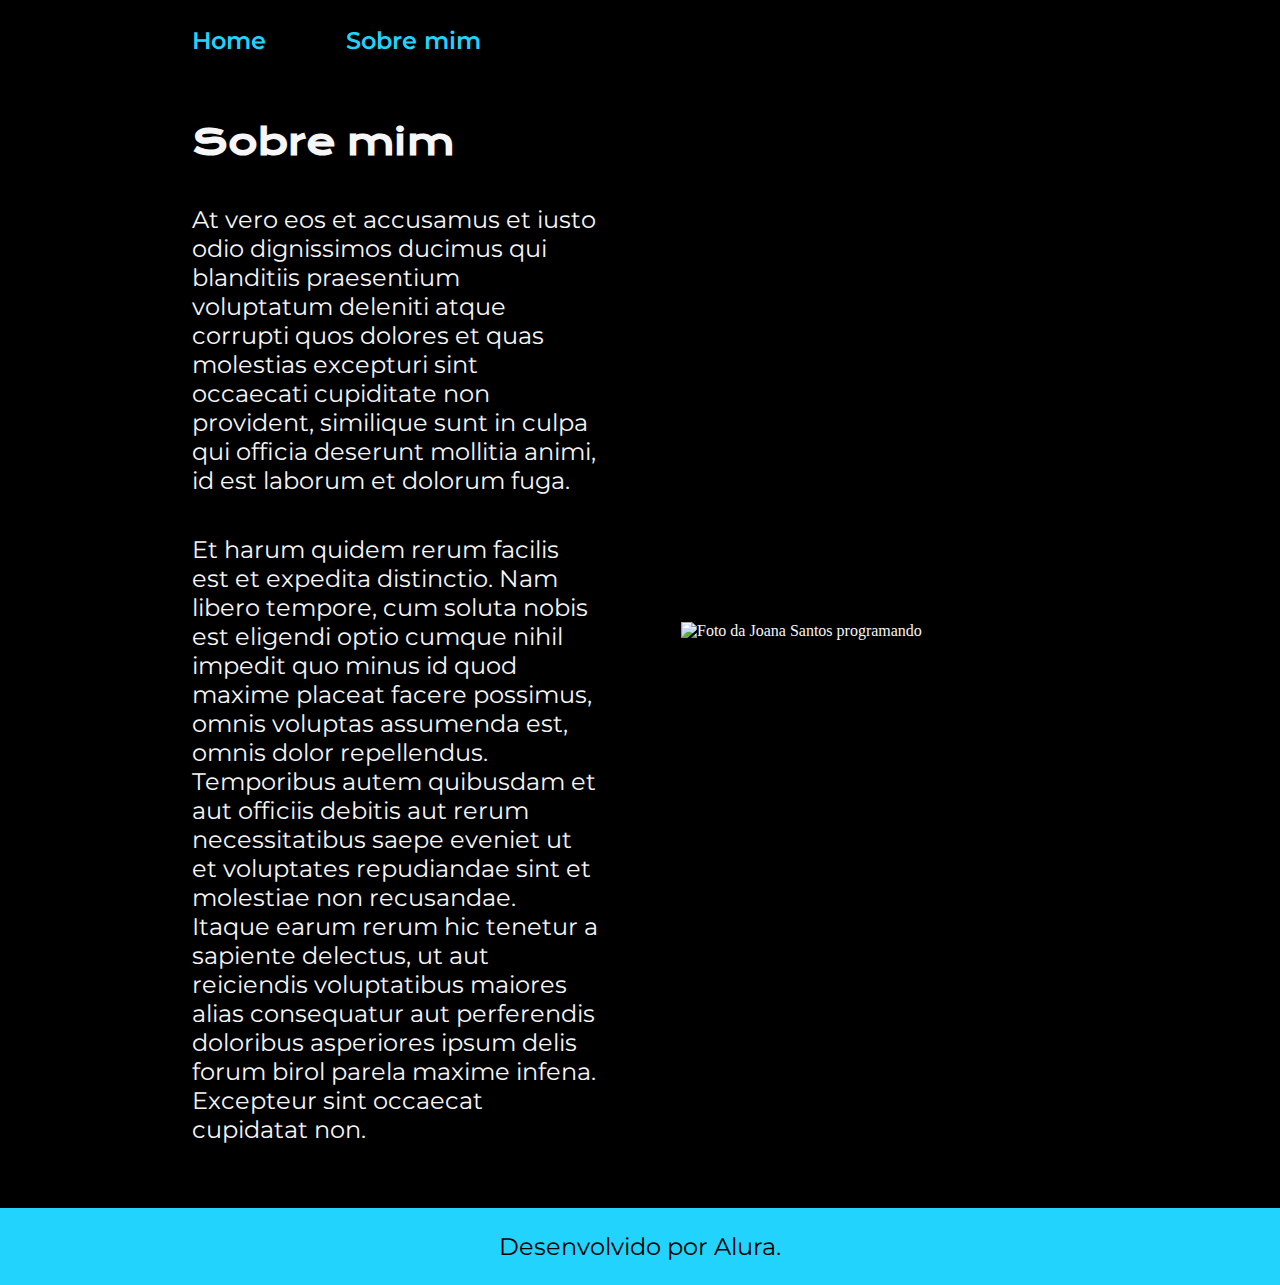
==== about.html @ a238a3ff "Add files via upload" ====
<!DOCTYPE html>
<html lang="pt-br">

<head>
    <meta charset="UTF-8">
    <meta http-equiv="X-UA-Compatible" content="IE=edge">
    <meta name="viewport" content="width=device-width, initial-scale=1.0">
    <title>Sobre mim</title>
    <link rel="stylesheet" href="./styles/style.css">
</head>

<body>
    <header class="cabecalho">
        <nav class="cabecalho__menu">
            <a class="cabecalho__menu__link" href="index.html">Home</a>
            <a class="cabecalho__menu__link" href="about.html">Sobre mim</a>
        </nav>
    </header>

    <main class="apresentacao">
        <section class="apresentacao__conteudo">
            <h1 class="apresentacao__conteudo__titulo">Sobre mim</h1>
            <p class="apresentacao__conteudo__texto">At vero eos et accusamus et iusto odio dignissimos ducimus qui blanditiis praesentium voluptatum deleniti
                atque corrupti quos dolores et quas molestias excepturi sint occaecati cupiditate non provident,
                similique sunt in culpa qui officia deserunt mollitia animi, id est laborum et dolorum fuga.
            </p>
            <p class="apresentacao__conteudo__texto">
                Et harum quidem rerum facilis est et expedita distinctio. Nam libero tempore, cum soluta nobis est
                eligendi optio cumque nihil impedit quo minus id quod maxime placeat facere possimus, omnis voluptas
                assumenda est, omnis dolor repellendus. Temporibus autem quibusdam et aut officiis debitis aut rerum
                necessitatibus saepe eveniet ut et voluptates repudiandae sint et molestiae non recusandae. Itaque earum
                rerum hic tenetur a sapiente delectus, ut aut reiciendis voluptatibus maiores alias consequatur aut
                perferendis doloribus asperiores ipsum delis forum birol parela maxime infena. Excepteur sint occaecat
                cupidatat non.</p>
        </section>
        <img src="./assets/imagem.png" alt="Foto da Joana Santos programando" class="apresentacao__imagem">
    </main>

    <footer class="rodape">
        <p>Desenvolvido por Alura.</p>
    </footer>
</body>

</html>
---- styles/style.css ----
@import url('https://fonts.googleapis.com/css2?family=Krona+One&family=Montserrat:wght@400;600&display=swap');

:root {
    --cor-primaria: #000000;
    --cor-secundaria: #F6F6F6;
    --cor-terciaria: #22D4FD;
    --cor-hover: #272727;

    --fonte-primaria: 'Krona One', sans-serif;
    --fonte-secundaria: 'Montserrat', sans-serif;
}

* {
    margin: 0;
    padding: 0;
}

body {
    box-sizing: border-box;
    background-color: var(--cor-primaria);
    color: var(--cor-secundaria);
}

.cabecalho {
    padding: 2% 0% 0% 15%;
}

.cabecalho__menu {
    display: flex;
    gap: 80px;
}

.cabecalho__menu__link {
    font-family: var(--fonte-secundaria);
    font-size: 1.5rem;
    font-weight: 600;
    color: var(--cor-terciaria);
    text-decoration: none;
}

.apresentacao {
    padding: 5% 15%;
    display: flex;
    align-items: center;
    justify-content: space-between;
    gap: 82px;
}

.apresentacao__conteudo {
    width: 50%;
    display: flex;
    flex-direction: column;
    gap: 40px;
}

.apresentacao__conteudo__titulo {
    font-size: 2.25rem;
    font-family: var(--fonte-primaria);
}

.titulo-destaque {
    color: var(--cor-terciaria);
}

.apresentacao__conteudo__texto {
    font-size: 1.5rem;
    font-family: var(--fonte-secundaria);
}

.apresentacao__links {
    display: flex;
    flex-direction: column;
    justify-content: space-between;
    align-items: center;
    gap: 32px;
}

.apresentacao__links__subtitulo {
    font-family: var(--fonte-primaria);
    font-weight: 400;
    font-size: 1.5rem;
}

.apresentacao__links__navegacao {
    display: flex;
    justify-content: center;
    gap: 16px;
    border: 2px solid var(--cor-terciaria);
    width: 50%;
    text-align: center;
    border-radius: 8px;
    font-size: 1.5rem;
    font-weight: 600;
    padding: 21.5px 0;
    text-decoration: none;
    color: var(--cor-secundaria);
    font-family: var(--fonte-secundaria);
}

.apresentacao__links__navegacao:hover {
    background-color: var(--cor-hover);
}

.apresentacao__imagem {
    width: 50%;
}

.rodape {
    color: var(--cor-primaria);
    background-color: var(--cor-terciaria);
    padding: 24px;
    text-align: center;
    font-family: var(--fonte-secundaria);
    font-size: 1.5rem;
    font-weight: 400;
}


@media screen and (max-width: 1224px) {
    .cabecalho {
        padding: 10%;
    }

    .cabecalho__menu {
        justify-content: center;
    }

    .apresentacao {
        padding: 5%;
        flex-direction: column-reverse;
    }

    .apresentacao__conteudo {
        width: auto;
    }
}

@media (max-width: 675px) {
    .apresentacao__imagem {
        width: 80%;
    }
}
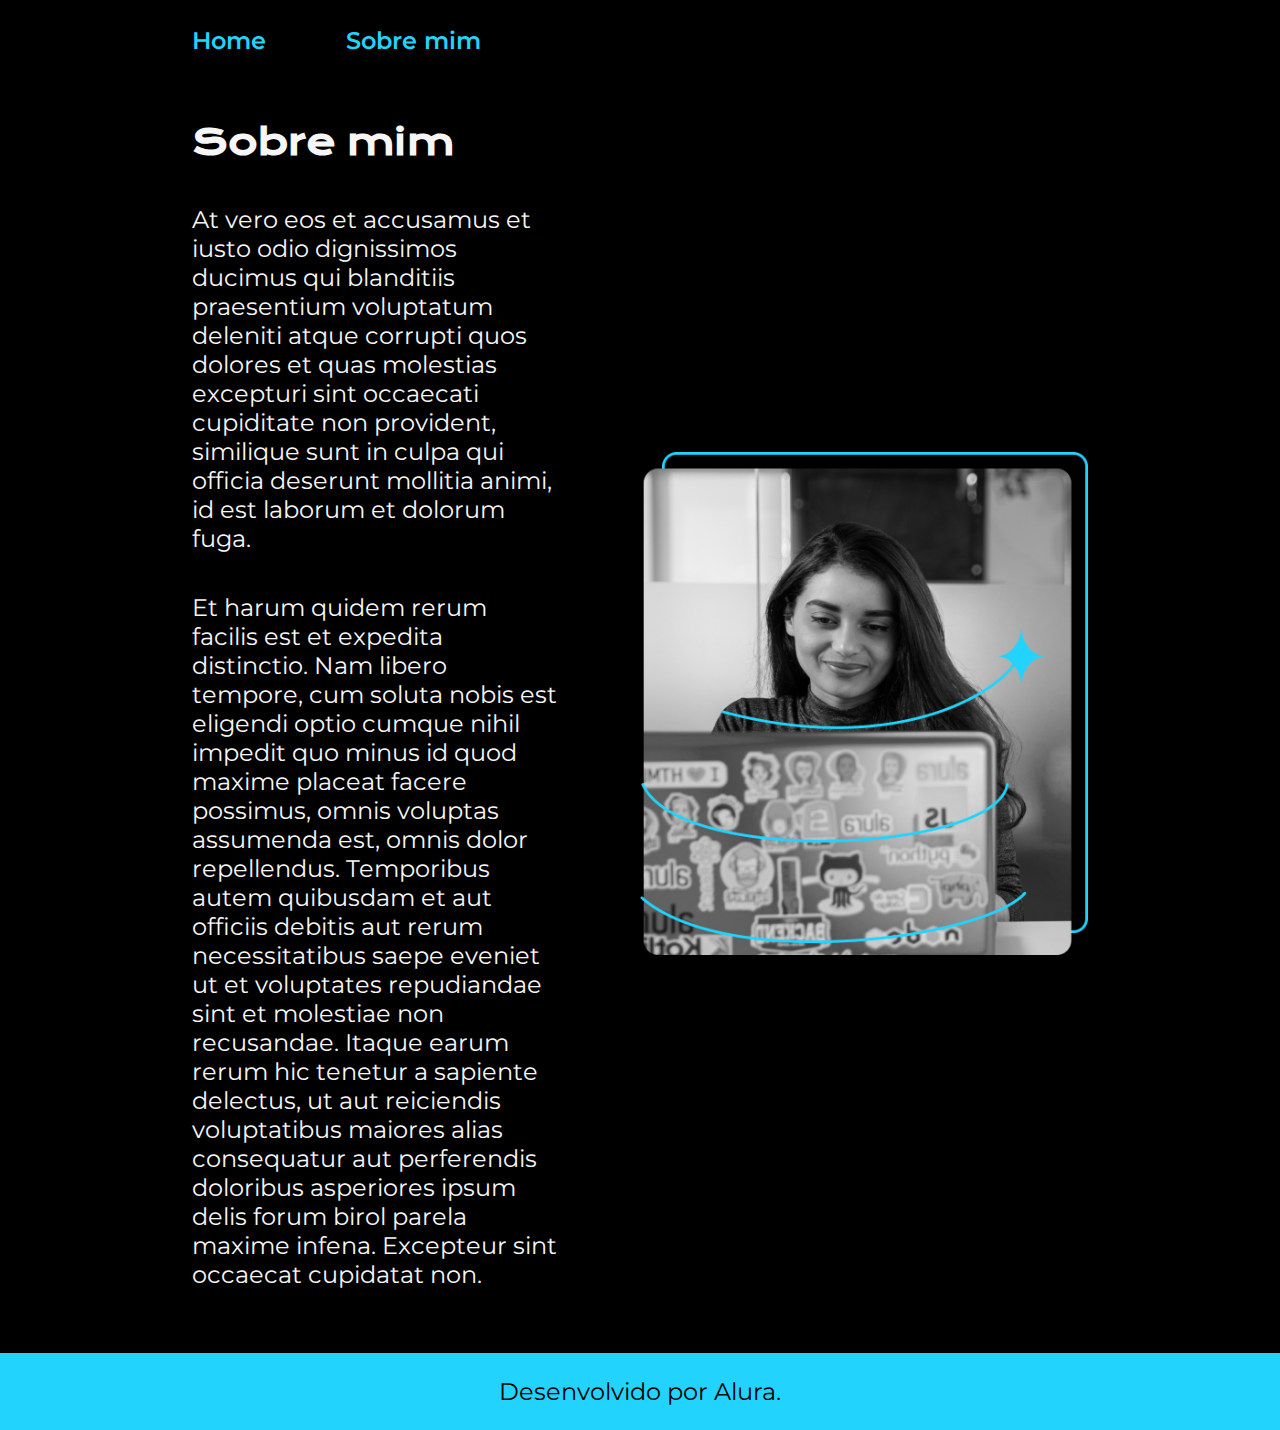
==== commit 0ac5058a: "Update about.html" ====
--- a/about.html
+++ b/about.html
@@ -33,7 +33,7 @@
                 perferendis doloribus asperiores ipsum delis forum birol parela maxime infena. Excepteur sint occaecat
                 cupidatat non.</p>
         </section>
-        <img src="./assets/imagem.png" alt="Foto da Joana Santos programando" class="apresentacao__imagem">
+        <img src="assets/Imagem.png" alt="Foto da Joana Santos programando" class="apresentacao__imagem">
     </main>
 
     <footer class="rodape">
@@ -41,4 +41,4 @@
     </footer>
 </body>
 
-</html>+</html>
